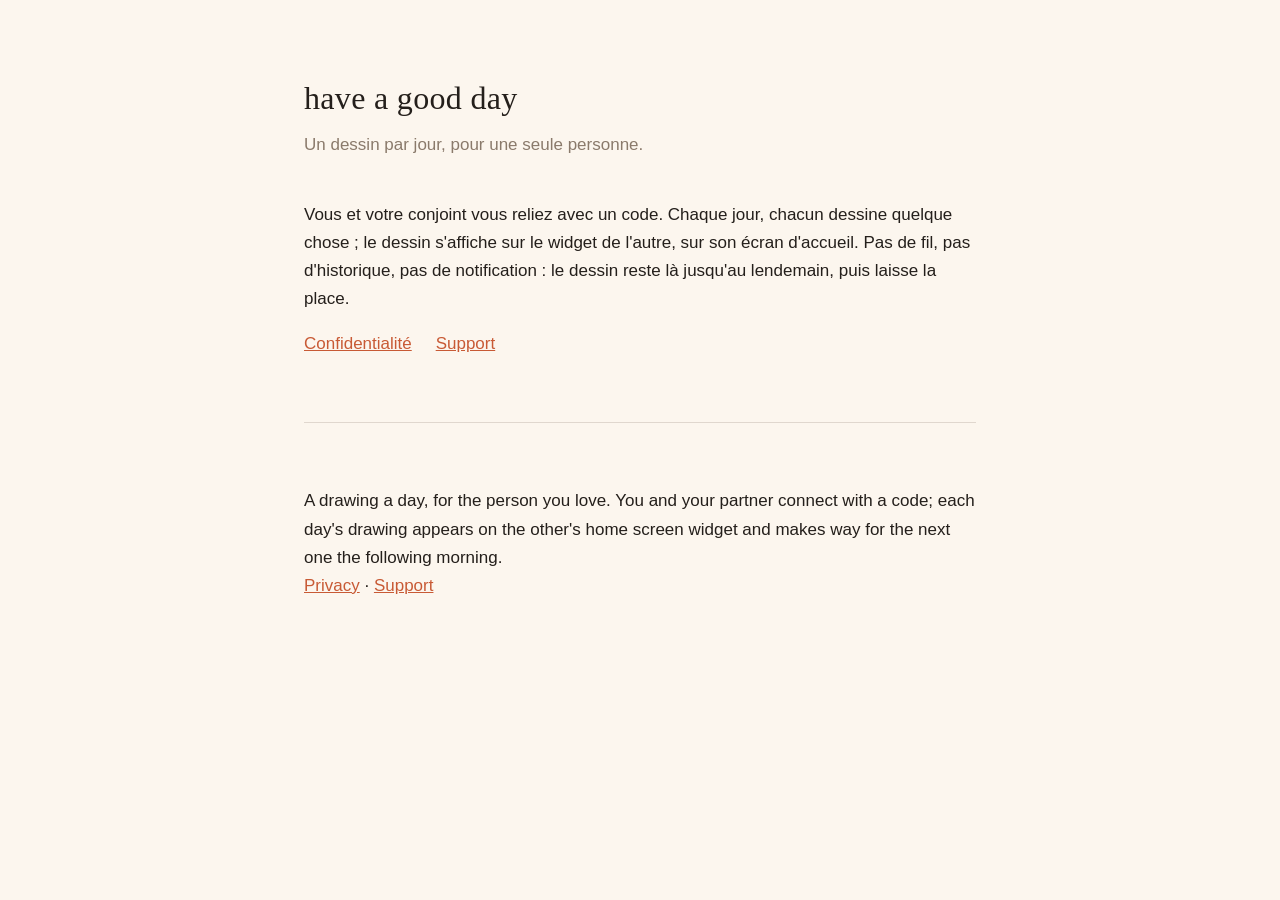
==== index.html @ 109ef2a6 "Le site public : confidentialité et support Un dépôt à part pour que le code de l'app reste privé : " ====
<!doctype html>
<html lang="fr">
<head>
<meta charset="utf-8">
<meta name="viewport" content="width=device-width, initial-scale=1">
<title>Have a good day</title>
<link rel="stylesheet" href="style.css">
</head>
<body>
<main>
  <header>
    <h1>have a good day</h1>
    <p class="chapeau">Un dessin par jour, pour une seule personne.</p>
  </header>

  <p>
    Vous et votre conjoint vous reliez avec un code. Chaque jour, chacun
    dessine quelque chose ; le dessin s'affiche sur le widget de l'autre, sur
    son écran d'accueil. Pas de fil, pas d'historique, pas de notification :
    le dessin reste là jusqu'au lendemain, puis laisse la place.
  </p>

  <nav>
    <a href="confidentialite.html">Confidentialité</a>
    <a href="support.html">Support</a>
  </nav>

  <hr>

  <p lang="en">
    A drawing a day, for the person you love. You and your partner connect
    with a code; each day's drawing appears on the other's home screen widget
    and makes way for the next one the following morning.
    <br>
    <a href="privacy.html">Privacy</a> · <a href="support.html">Support</a>
  </p>
</main>
</body>
</html>
---- style.css ----
/* Le papier de l'app, et sa terracotta. */
:root {
  --papier: #FCF6EE;
  --encre: #241f1b;
  --sourdine: #8A7A6B;
  --accent: #C85A35;
}

* { box-sizing: border-box; }

body {
  margin: 0;
  padding: 0 24px 96px;
  background: var(--papier);
  color: var(--encre);
  font: 17px/1.65 -apple-system, BlinkMacSystemFont, "Segoe UI", Roboto, sans-serif;
}

main { max-width: 42rem; margin: 0 auto; }

header { padding: 72px 0 8px; }

h1 {
  font-family: Palatino, "Palatino Linotype", Georgia, serif;
  font-size: 2rem;
  font-weight: 500;
  letter-spacing: 0.01em;
  margin: 0;
}

h2 {
  font-size: 1.1rem;
  margin: 2.5rem 0 0.6rem;
}

.chapeau { color: var(--sourdine); margin-top: 0.4rem; }
.date { color: var(--sourdine); font-size: 0.9rem; }

a { color: var(--accent); }

hr {
  border: none;
  border-top: 1px solid rgba(138, 122, 107, 0.25);
  margin: 4rem 0;
}

footer {
  margin-top: 4rem;
  color: var(--sourdine);
  font-size: 0.9rem;
}

nav a { margin-right: 1.2rem; }

@media (prefers-color-scheme: dark) {
  :root { --papier: #15141A; --encre: #EDE7E1; --sourdine: #9C9098; --accent: #E68052; }
  hr { border-top-color: rgba(156, 144, 152, 0.25); }
}
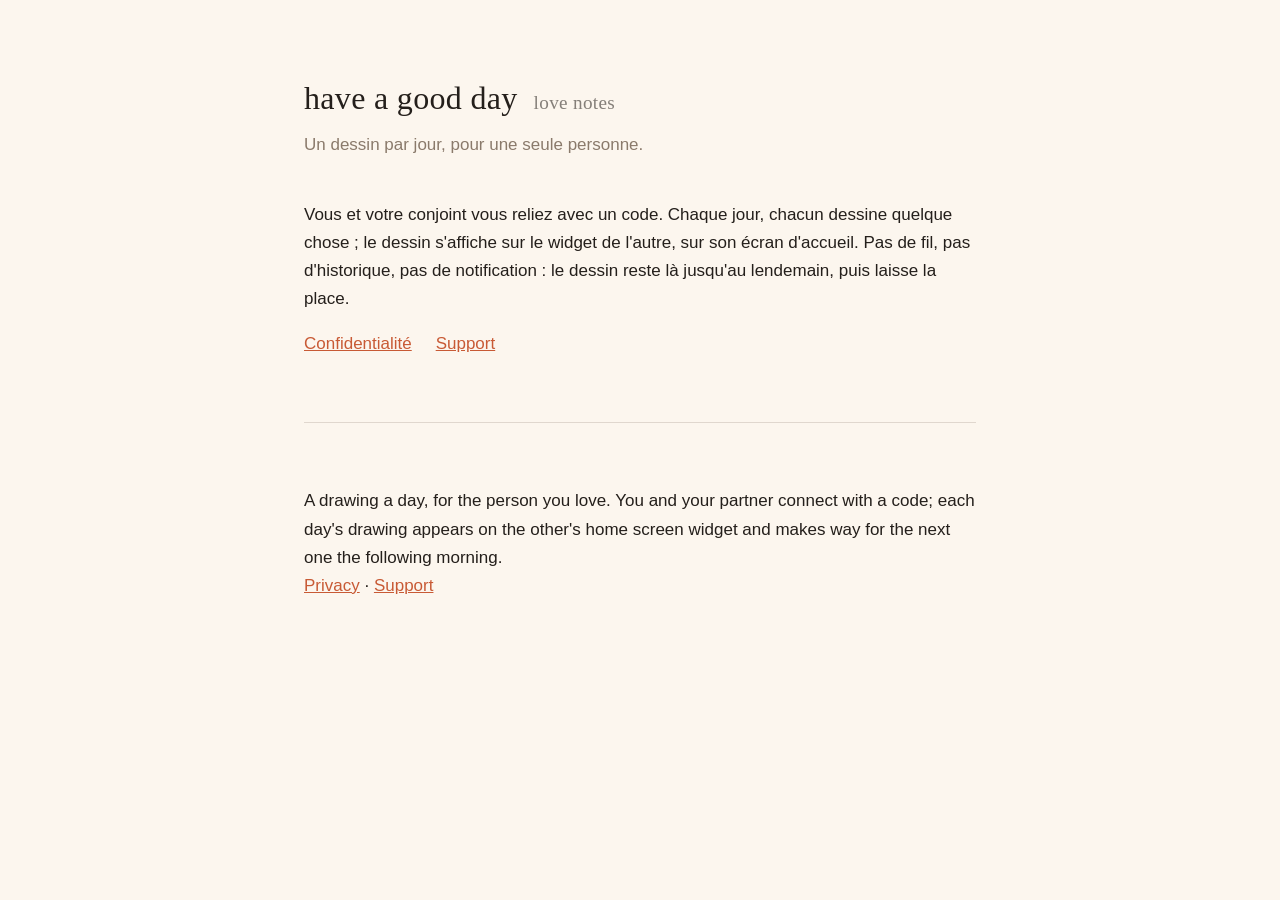
==== commit b748b3c7: "Le nom du store : Have a good day, love notes Co-Authored-By: Claude Fable 5.1 <noreply@anthropic.co" ====
--- a/index.html
+++ b/index.html
@@ -3,13 +3,13 @@
 <head>
 <meta charset="utf-8">
 <meta name="viewport" content="width=device-width, initial-scale=1">
-<title>Have a good day</title>
+<title>Have a good day: love notes</title>
 <link rel="stylesheet" href="style.css">
 </head>
 <body>
 <main>
   <header>
-    <h1>have a good day</h1>
+    <h1>have a good day <span class="sub">love notes</span></h1>
     <p class="chapeau">Un dessin par jour, pour une seule personne.</p>
   </header>
 
--- a/style.css
+++ b/style.css
@@ -56,3 +56,5 @@
   :root { --papier: #15141A; --encre: #EDE7E1; --sourdine: #9C9098; --accent: #E68052; }
   hr { border-top-color: rgba(156, 144, 152, 0.25); }
 }
+
+h1 .sub { font-weight: normal; opacity: 0.55; font-size: 0.6em; margin-left: 0.4em; }
